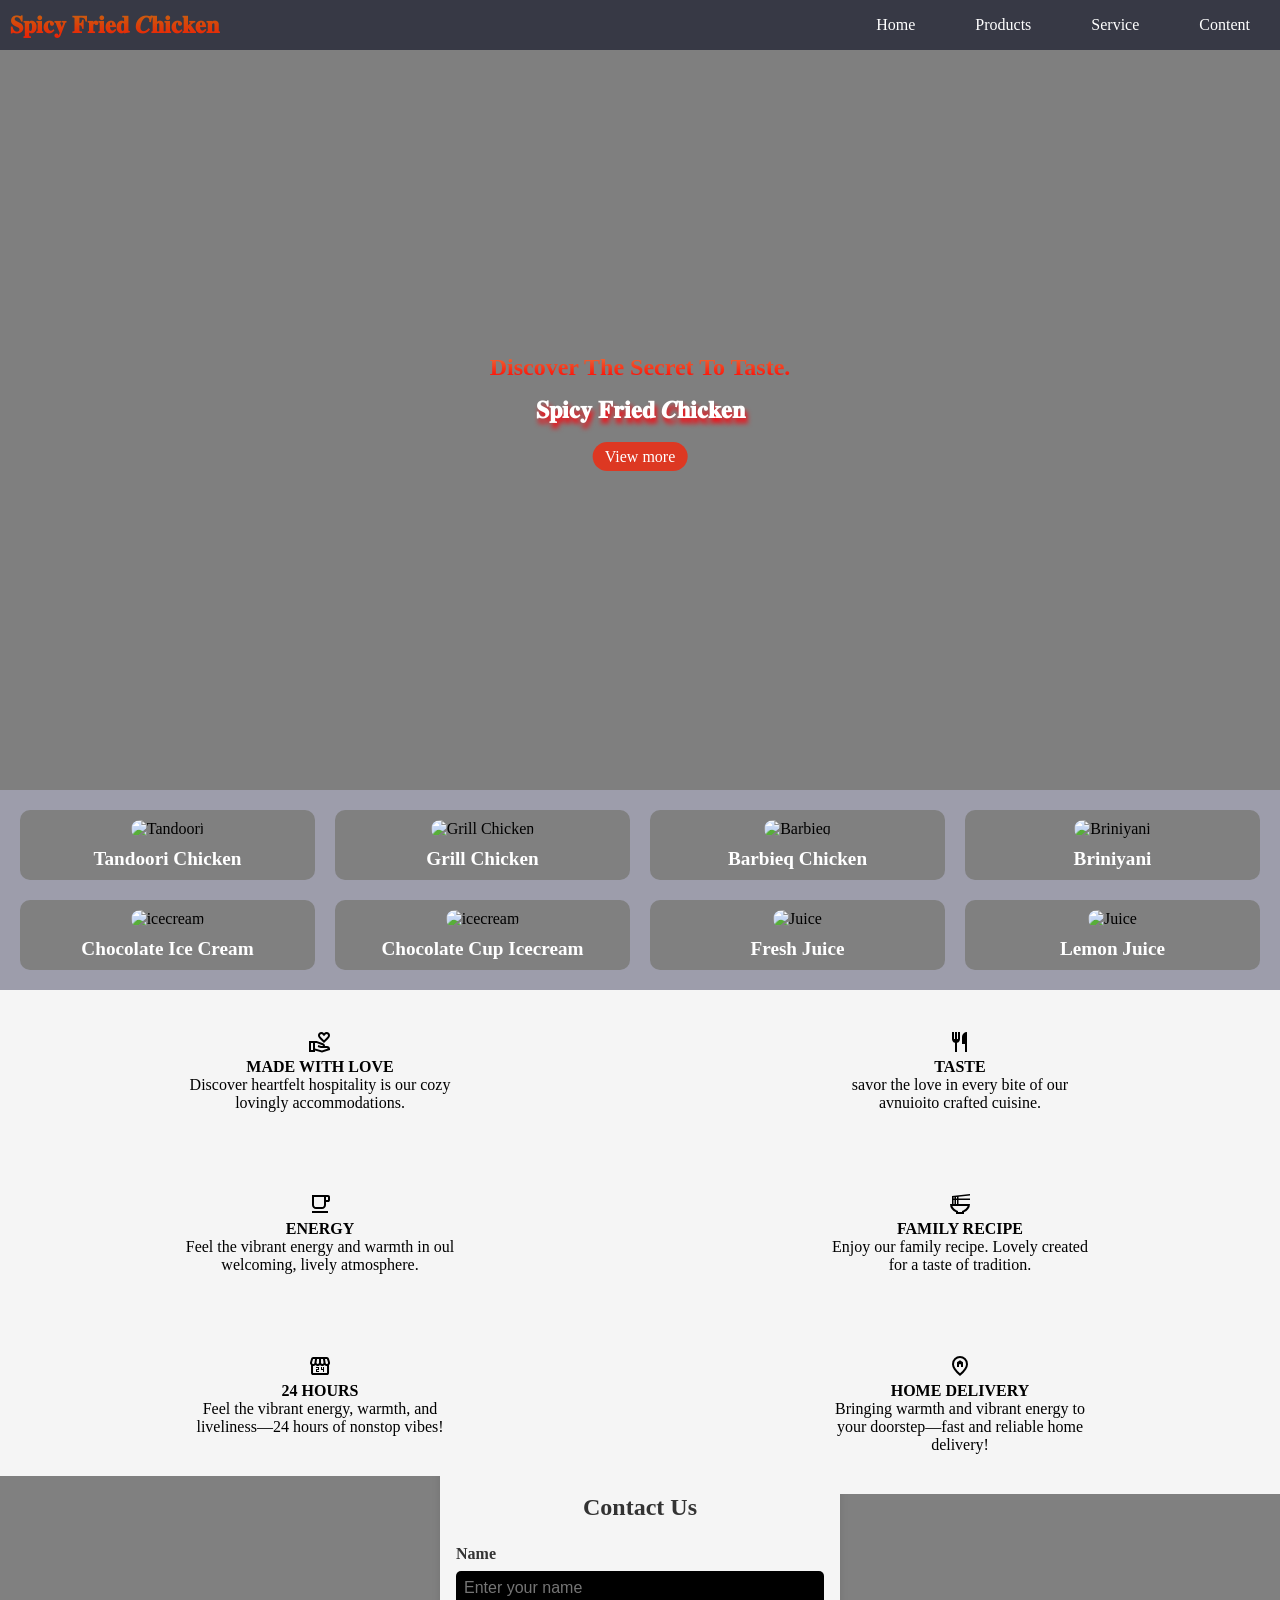
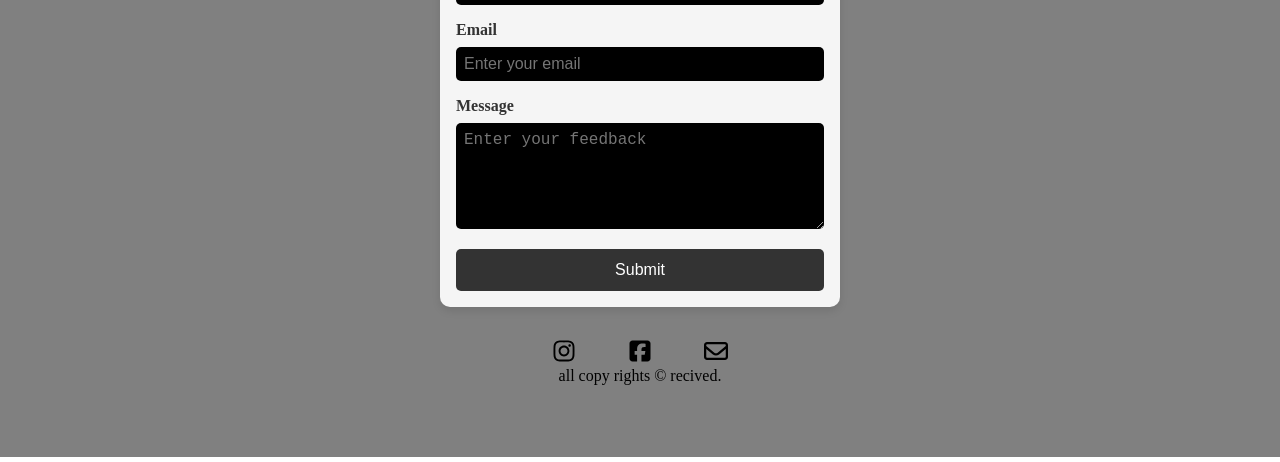
==== Source/index.html @ 83ed0a8b "Add files via upload" ====
<!DOCTYPE html>
<html lang="en">
<head>
    <meta charset="UTF-8">
    <meta name="viewport" content="width=device-width, initial-scale=1.0"/>
    <title>𝑺𝑭𝑪 | 𝐒𝐩𝐢𝐜𝐲 𝐅𝐫𝐢𝐞𝐝 𝑪𝐡𝐢𝐜𝐤𝐞𝐧</title>
    <link rel="stylesheet" href="style.css">
    <link rel="icon" href="img/sfc.png" type="image/png" sizes="512×512">
    <script src="https://cdn.emailjs.com/dist/email.min.js"></script>
    
</head>
<body>
    <header>
        <nav>
            <ul class="menu-bar">
                <li onclick="closemenu()"><a href="#"><svg xmlns="http://www.w3.org/2000/svg" height="26px" viewBox="0 -960 960 960" width="26px" fill="undefined"><path d="m256-200-56-56 224-224-224-224 56-56 224 224 224-224 56 56-224 224 224 224-56 56-224-224-224 224Z"/></svg></a></li>
                <li><a href="#home">Home</a></li>
                <li><a href="#product">Products</a></li>
                <li><a href="#feature">Service</a></li>
                <li><a href="#contact">Content</a></li>
                
            </ul>
            <ul>
                <li><h1 href="#">𝐒𝐩𝐢𝐜𝐲 𝐅𝐫𝐢𝐞𝐝 𝑪𝐡𝐢𝐜𝐤𝐞𝐧</h1></li>
                <li class="hideonmobile"><a href="#home">Home</a></li>
                <li class="hideonmobile"><a href="#product">Products</a></li>
                <li class="hideonmobile"><a href="#feature">Service</a></li>
                <li class="hideonmobile"><a href="#contact">Content</a></li>
                <li class="hideonpc" onclick="openmenu()"><a href="#"><svg xmlns="http://www.w3.org/2000/svg" height="24px" viewBox="0 -960 960 960" width="24px" fill="#ffffff"><path d="M120-240v-80h720v80H120Zm0-200v-80h720v80H120Zm0-200v-80h720v80H120Z"/></svg></a></li>
            </ul>          
        </nav>
    </header>
    
    
    <!-- home -->
    
    <section class="home" id="home">
        <div class="banner">
            <h2>Discover The Secret To Taste.</h2>
            <h1>𝐒𝐩𝐢𝐜𝐲 𝐅𝐫𝐢𝐞𝐝 𝑪𝐡𝐢𝐜𝐤𝐞𝐧</h1>
            <a href="#">View more</a>
        </div>
        
    </section>
    
    <!-- product -->
    
    <section class="product" id="product">
        <div class="productitem">
            <img src="src/tandoori.png" alt="Tandoori">
            <h2>Tandoori Chicken</h2>
        </div>
        <div class="productitem">
            <img src="src/grillchicken.png" alt="Grill Chicken">
            <h2>Grill Chicken</h2>
        </div>
        <div class="productitem">
            <img src="src/Barbieq.png" alt="Barbieq">
            <h2>Barbieq Chicken</h2>
        </div>
        <div class="productitem">
            <img src="src/briniyani.jpg" alt="Briniyani">
            <h2>Briniyani</h2>
        </div>
        <div class="productitem">
            <img src="src/ icecream1.jpg" alt="icecream">
            <h2>Chocolate Ice Cream</h2>
        </div>
        <div class="productitem">
            <img src="src/icecream2.jpg" alt="icecream">
            <h2>Chocolate Cup Icecream</h2>
        </div>
        <div class="productitem">
            <img src="src/juice1.jpg" alt="Juice">
            <h2>Fresh Juice</h2>
        </div>
        <div class="productitem">
            <img src="src/juice2.jpg" alt="Juice">
            <h2>Lemon Juice</h2>
        </div>
        
    </section>
    
    <!-- serives -->
    
    <section class="features" id="feature">
        <div class="feature">
            <span class="featureicon"><svg xmlns="http://www.w3.org/2000/svg" height="24px" viewBox="0 -960 960 960" width="24px" fill="black"><path d="M640-440 474-602q-31-30-52.5-66.5T400-748q0-55 38.5-93.5T532-880q32 0 60 13.5t48 36.5q20-23 48-36.5t60-13.5q55 0 93.5 38.5T880-748q0 43-21 79.5T807-602L640-440Zm0-112 109-107q19-19 35-40.5t16-48.5q0-22-15-37t-37-15q-14 0-26.5 5.5T700-778l-60 72-60-72q-9-11-21.5-16.5T532-800q-22 0-37 15t-15 37q0 27 16 48.5t35 40.5l109 107ZM280-220l278 76 238-74q-5-9-14.5-15.5T760-240H558q-27 0-43-2t-33-8l-93-31 22-78 81 27q17 5 40 8t68 4q0-11-6.5-21T578-354l-234-86h-64v220ZM40-80v-440h304q7 0 14 1.5t13 3.5l235 87q33 12 53.5 42t20.5 66h80q50 0 85 33t35 87v40L560-60l-280-78v58H40Zm80-80h80v-280h-80v280Zm520-546Z"/></svg></span>
            <h4 class="feature-title">MADE WITH LOVE</h4>
            <p class="feature-text">Discover heartfelt hospitality is our cozy lovingly accommodations.</p>
        </div>
        <div class="feature">
            <span class="featureicon"><svg xmlns="http://www.w3.org/2000/svg" height="24px" viewBox="0 -960 960 960" width="24px" fill="black"><path d="M280-80v-366q-51-14-85.5-56T160-600v-280h80v280h40v-280h80v280h40v-280h80v280q0 56-34.5 98T360-446v366h-80Zm400 0v-320H560v-280q0-83 58.5-141.5T760-880v800h-80Z"/></svg>
</span>
            <h4 class="feature-title">TASTE</h4>
            <p class="feature-text">savor the love in every bite of our avnuioito crafted cuisine.</p>
        </div>
        <div class="feature">
            <span class="featureicon"><svg xmlns="http://www.w3.org/2000/svg" height="24px" viewBox="0 -960 960 960" width="24px" fill="black"><path d="M160-120v-80h640v80H160Zm160-160q-66 0-113-47t-47-113v-400h640q33 0 56.5 23.5T880-760v120q0 33-23.5 56.5T800-560h-80v120q0 66-47 113t-113 47H320Zm0-80h240q33 0 56.5-23.5T640-440v-320H240v320q0 33 23.5 56.5T320-360Zm400-280h80v-120h-80v120ZM320-360h-80 400-320Z"/></svg>
            </span>
            <h4 class="feature-title">ENERGY</h4>
            <p class="feature-text">Feel the vibrant energy and warmth in oul
welcoming, lively atmosphere.</p>
        </div>
        <div class="feature">
            <span class="featureicon"><svg xmlns="http://www.w3.org/2000/svg" height="24px" viewBox="0 -960 960 960" width="24px" fill="black"><path d="M400-160h160v-44l50-20q65-26 110.5-72.5T786-400H174q20 57 65 103.5T350-224l50 20v44Zm-80 80v-70q-107-42-173.5-130T80-480h80v-320l720-80v60l-460 52v68h460v60H420v160h460q0 112-66.5 200T640-150v70H320Zm0-620h40v-62l-40 5v57Zm-100 0h40v-50l-40 4v46Zm100 220h40v-160h-40v160Zm-100 0h40v-160h-40v160Zm260 80Z"/></svg>
</span>
            <h4 class="feature-title">FAMILY RECIPE</h4>
            <p class="feature-text">Enjoy our family recipe. Lovely created for a taste of tradition.</p>
        </div>
        <div class="feature">
            <span class="featureicon"><svg xmlns="http://www.w3.org/2000/svg" height="24px" viewBox="0 -960 960 960" width="24px" fill="black"><path d="M321-240h120v-40h-80v-40h80v-120H321v40h80v40h-80v120Zm280 0h40v-200h-40v80h-40v-80h-40v120h80v80Zm240-278v318q0 33-23.5 56.5T761-120H201q-33 0-56.5-23.5T121-200v-318q-23-21-35.5-54t-.5-72l42-136q8-26 28.5-43t47.5-17h556q27 0 47 16.5t29 43.5l42 136q12 39-.5 71T841-518Zm-272-42q27 0 41-18.5t11-41.5l-22-140h-78v148q0 21 14 36.5t34 15.5Zm-180 0q23 0 37.5-15.5T441-612v-148h-78l-22 140q-4 24 10.5 42t37.5 18Zm-178 0q18 0 31.5-13t16.5-33l22-154h-78l-40 134q-6 20 6.5 43t41.5 23Zm540 0q29 0 42-23t6-43l-42-134h-76l22 154q3 20 16.5 33t31.5 13ZM201-200h560v-282q-5 2-6.5 2H751q-27 0-47.5-9T663-518q-18 18-41 28t-49 10q-27 0-50.5-10T481-518q-17 18-39.5 28T393-480q-29 0-52.5-10T299-518q-21 21-41.5 29.5T211-480h-4.5q-2.5 0-5.5-2v282Zm560 0H201h560Z"/></svg>
            </span>
            <h4 class="feature-title">24 HOURS</h4>
            <p class="feature-text">Feel the vibrant energy, warmth, and liveliness—24 hours of nonstop vibes!</p>
        </div>        
        <div class="feature clearfix">
            <span class="featureicon"><svg xmlns="http://www.w3.org/2000/svg" height="24px" viewBox="0 -960 960 960" width="24px" fill="black"><path d="M360-440h80v-110h80v110h80v-190l-120-80-120 80v190Zm120 254q122-112 181-203.5T720-552q0-109-69.5-178.5T480-800q-101 0-170.5 69.5T240-552q0 71 59 162.5T480-186Zm0 106Q319-217 239.5-334.5T160-552q0-150 96.5-239T480-880q127 0 223.5 89T800-552q0 100-79.5 217.5T480-80Zm0-480Z"/></svg></span>
            <h4 class="feature-title">HOME DELIVERY</h4>
            <p class="feature-text">Bringing warmth and vibrant energy to your doorstep—fast and reliable home delivery!</p>
        </div>         
    </section>
    
    <!-- content -->
    
    <section class="contact" id="contact">
        <form id="feedback-form">
            <h3>Contact Us</h3>
            <div class="form-group">
                <label for="name">Name</label>
                <input type="text" name="name" id="name" required placeholder="Enter your name">
            </div>
            <div class="form-group">
                <label for="email">Email</label>
                <input type="email" name="email" id="email" required placeholder="Enter your email">
            </div>
            <div class="form-group">
                <label for="message">Message</label>
                <textarea name="message" id="message" rows="5" required placeholder="Enter your feedback"></textarea>
            </div>
            <button type="submit">Submit</button>
        </form>
        
        <div class="link">
            <span><svg xmlns="http://www.w3.org/2000/svg" height="24px"
  width="24px" viewBox="0 0 448 512"><!--!Font Awesome Free 6.7.2 by @fontawesome - https://fontawesome.com License - https://fontawesome.com/license/free Copyright 2025 Fonticons, Inc.--><path d="M224.1 141c-63.6 0-114.9 51.3-114.9 114.9s51.3 114.9 114.9 114.9S339 319.5 339 255.9 287.7 141 224.1 141zm0 189.6c-41.1 0-74.7-33.5-74.7-74.7s33.5-74.7 74.7-74.7 74.7 33.5 74.7 74.7-33.6 74.7-74.7 74.7zm146.4-194.3c0 14.9-12 26.8-26.8 26.8-14.9 0-26.8-12-26.8-26.8s12-26.8 26.8-26.8 26.8 12 26.8 26.8zm76.1 27.2c-1.7-35.9-9.9-67.7-36.2-93.9-26.2-26.2-58-34.4-93.9-36.2-37-2.1-147.9-2.1-184.9 0-35.8 1.7-67.6 9.9-93.9 36.1s-34.4 58-36.2 93.9c-2.1 37-2.1 147.9 0 184.9 1.7 35.9 9.9 67.7 36.2 93.9s58 34.4 93.9 36.2c37 2.1 147.9 2.1 184.9 0 35.9-1.7 67.7-9.9 93.9-36.2 26.2-26.2 34.4-58 36.2-93.9 2.1-37 2.1-147.8 0-184.8zM398.8 388c-7.8 19.6-22.9 34.7-42.6 42.6-29.5 11.7-99.5 9-132.1 9s-102.7 2.6-132.1-9c-19.6-7.8-34.7-22.9-42.6-42.6-11.7-29.5-9-99.5-9-132.1s-2.6-102.7 9-132.1c7.8-19.6 22.9-34.7 42.6-42.6 29.5-11.7 99.5-9 132.1-9s102.7-2.6 132.1 9c19.6 7.8 34.7 22.9 42.6 42.6 11.7 29.5 9 99.5 9 132.1s2.7 102.7-9 132.1z"/></svg></span>
            <span><svg xmlns="http://www.w3.org/2000/svg" height="24px"
  width="24px" viewBox="0 0 448 512"><path d="M64 32C28.7 32 0 60.7 0 96V416c0 35.3 28.7 64 64 64h98.2V334.2H109.4V256h52.8V222.3c0-87.1 39.4-127.5 125-127.5c16.2 0 44.2 3.2 55.7 6.4V172c-6-.6-16.5-1-29.6-1c-42 0-58.2 15.9-58.2 57.2V256h83.6l-14.4 78.2H255V480H384c35.3 0 64-28.7 64-64V96c0-35.3-28.7-64-64-64H64z"/></svg></span>
            <span><svg xmlns="http://www.w3.org/2000/svg" height="24px"
  width="24px" viewBox="0 0 512 512"><path d="M64 112c-8.8 0-16 7.2-16 16l0 22.1L220.5 291.7c20.7 17 50.4 17 71.1 0L464 150.1l0-22.1c0-8.8-7.2-16-16-16L64 112zM48 212.2L48 384c0 8.8 7.2 16 16 16l384 0c8.8 0 16-7.2 16-16l0-171.8L322 328.8c-38.4 31.5-93.7 31.5-132 0L48 212.2zM0 128C0 92.7 28.7 64 64 64l384 0c35.3 0 64 28.7 64 64l0 256c0 35.3-28.7 64-64 64L64 448c-35.3 0-64-28.7-64-64L0 128z"/></svg></span>
            <p>all copy rights © recived.</p>
        </div>
        
    </section>


<script>
    function openmenu() {
        const sidebar=document.querySelector(".menu-bar");
        sidebar.style.display="flex"
    }
    function closemenu() {
        const sidebar=document.querySelector(".menu-bar");
        sidebar.style.display="none"
    }
    
      (function () {
      emailjs.init("lGupGc7frC_BOYWm8"); // Replace with your EmailJS public key
    })();

    // Handle form submission
    document.getElementById("feedback-form").addEventListener("submit", function (event) {
      event.preventDefault(); // Prevent default form submission

      emailjs.sendForm("<!DOCTYPE html> <html la", "template_qghx6a3", this)
        .then(function () {
          alert("Feedback sent successfully!");
          document.getElementById("feedback-form").reset(); // Reset form after success
        }, function (error) {
          alert("Failed to send feedback. Please try again.");
          console.error(error);
        });
    });
    
</script>    
</body>
</html>
---- Source/style.css ----
*{
    margin: 0px;
    padding: 0px;
    box-sizing: border-box;
}
html{
    scroll-behavior: smooth;
}
body{
    min-height: 100vh;
    background:linear-gradient(rgba(0,0,0,0.5),rgba(0,0,0,0.5)), url("src/bgimage.png") fixed;
    background-repeat: no-repeat;
    background-position: center;
    background-size: cover;
}
nav{
    background-color: transparent;
    background: #15192aac;
    box-shadow: 3px,3px,5px rgba(0,0,0,0.1);
    z-index: 1000;
}
nav ul{
    width: 100%;
    list-style-type: none;
    display: flex;
    justify-content: flex-end;
    align-items: center;
}
nav li{
    height: 50px;
}
nav a{
    height: 100%;
    padding: 0px 30px;
    text-decoration: none;
    display: flex;
    align-items: center;
    color: white;
    border-radius: 6px;
}
nav a:hover{
    background: #454d5ca2;
    font-size: 20px;
}
nav li:first-child{
    margin-right: auto;
    padding: 0px 10px;
    display: flex;
    align-items: center;
    font-weight: 700px; 
    color: transparent;
    background: linear-gradient(180deg, #eaa300b3,red);
    background-clip: text;
}
.menu-bar{
    position: fixed;
    top: 0;
    right: 0;
    height: 100vh;
    width: 250px;
    background: white;
    background: rgb(255,255,255,0.2);
    backdrop-filter: blur(10px);
    display: none;
    flex-direction: column;
    align-items: flex-start;
    justify-content: flex-start;
    z-index: 999;
}
.menu-bar li{
    width: 100%;
}

/* ********************* Home***********************/
.home {
    height: 80vh;
    position: relative;
}
.banner{
    text-align: center;
    position: absolute;
    top: 50%;
    left: 50%;
    transform: translate(-50%, -50%);
}
.banner h2{
    font-weight: 700px;
    color: transparent;
    background: linear-gradient(180deg, #eb743b,red);
    background-clip: text;
}
.banner h1{
    color: #ffffff;
    text-shadow: 2px 5px 5px #ff000a;
    margin-top: 1rem;
    margin-bottom: 1.5rem;
}
.banner a{
    color: white;
    text-decoration: none;
    padding: 0.375rem 0.75rem;
    background: #ff1f00bb;
    border-radius: 1000px;
}
.banner a:hover{
    outline: 0.123rem solid #ff1f00bb;
    outline-offset: 0.20rem;
}

/* *************** product *******************/



.product{
    display: flex;
    flex-wrap: wrap;
    gap: 20px;
    padding: 20px;
    margin-top: 20px;
    background: #9d9dab;
    backdrop-filter: blur(10px); 
}

.productitem {
    flex: 1 1 calc(25% - 20px);
    box-sizing: border-box;
    text-align: center;
    background: gray;
    border-radius: 10px;
    padding: 10px;
    transition: 2s;
}
.productitem h2:hover{
    color: #ff1515ea;
}
.productitem img {
    width: 100%;
    height: auto; 
    max-width: 200px;
    max-height: 200px;
    border-radius: 10px; 
}
.productitem h2 {
    margin-top: 10px;
    font-size: 1.2em; 
    color: white;
}
/* ************************ service *******************/
.features{
    background: whitesmoke;
    cursor: pointer;
}
.feature{
      padding: 2.5rem;
      text-align: center;
      transform: 1s linear;
      background: whitesmoke;
}
.featureicon svg{
    transition: 0.2s ease-in;   
}
.feature-title{
    text-transform: uppercase;
}
.feature-text{
    max-width: 17rem;
    margin: 0 auto;
}
.feature:hover{
    background: white;
    box-shadow: 0 4px #d81b00e7;
    border-bottom: 0 4px solid #d81b00e7;
}
.feature:hover .feature-title{
    color: #ff352a; 
}
.feature:hover .featureicon svg{
    fill:#ff352a;
    transform: translateY(-5px);
}

/* ********************* contact ******************** */
.contact {
    background: gray;
    padding: 2.5rem 0;
}
#feedback-form {
    max-width: 400px;
    margin: auto;
    padding: 1rem;
    background: whitesmoke;
    border-radius: 10px;
    box-shadow: 0 4px 8px rgba(0, 0, 0, 0.1);
}
#feedback-form h3 {
    text-align: center;
    margin-bottom: 1.5rem;
    font-size: 1.5rem;
    color: #333;
}
.form-group {
    margin-bottom: 1rem;
}
.form-group label {
    display: block;
    margin-bottom: 0.5rem;
    font-weight: bold;
    color: #333;
}
.form-group input,
.form-group textarea {
    width: 100%;
    padding: 0.5rem;
    background: black;
    border: none;
    border-radius: 5px;
    font-size: 1rem;
    color: white;
}
.form-group textarea {
    resize: vertical;
}
button[type="submit"] {
    display: block;
    width: 100%;
    padding: 0.75rem;
    background: #333;
    color: #fff;
    border: none;
    border-radius: 5px;
    font-size: 1rem;
    cursor: pointer;
    transition: background 0.3s ease;
}
.link{
    padding: 2rem;
    text-align: center;
} 
.link span{ 
    padding: 0 1.5rem; 
    transition: 0.4s ease-in;
}
.link span:hover{
    fill:#ff352a;
    transform: translateY(-5px);
}
/* ****************** media queary ****************** */
@media screen and (min-width:400px){
    .feature{
        width: 50%;
        float: left;
    }
    
}
@media(max-width:800px){
    .hideonmobile{
        display: none;
    }
}
@media(min-width:800px){
    .hideonpc{
        display: none;
    }
}
.clearfix::after,
.clearfix::before {
    content:"";
    clear: both;
    display: table;
}
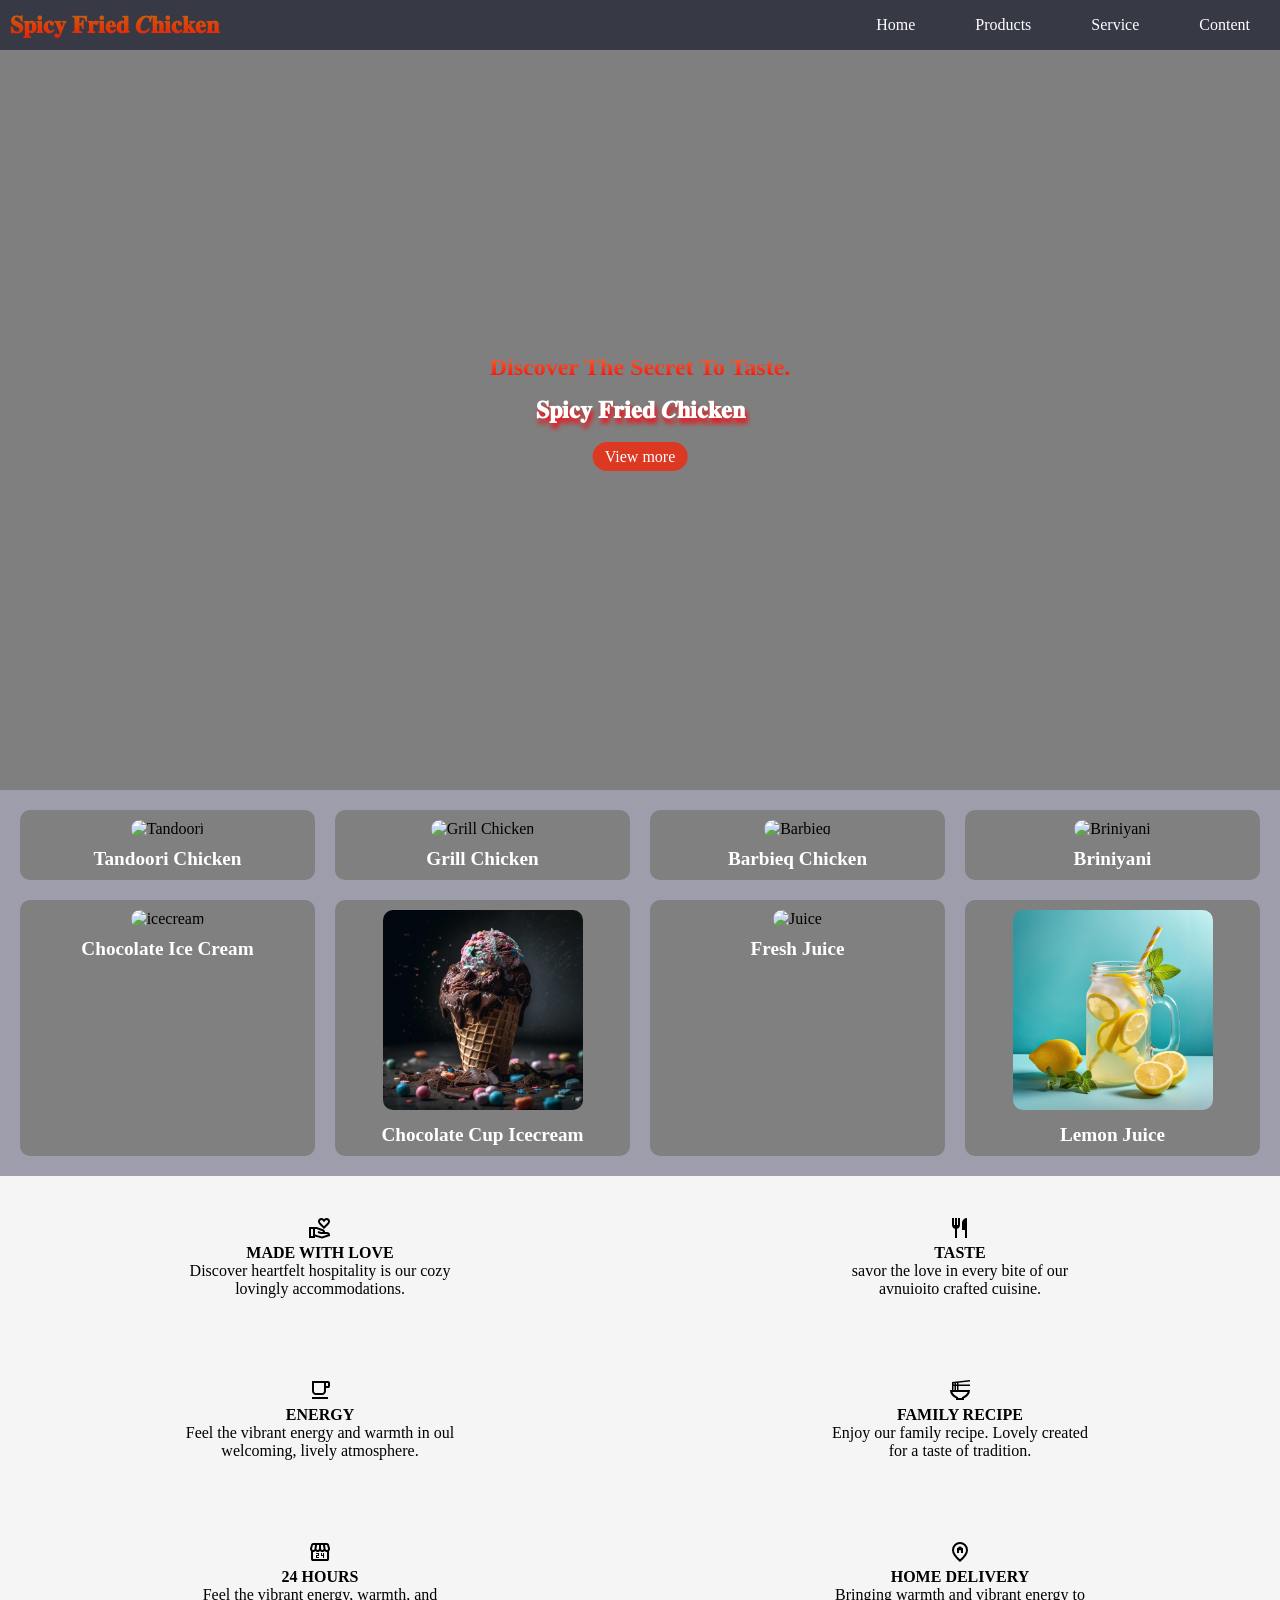
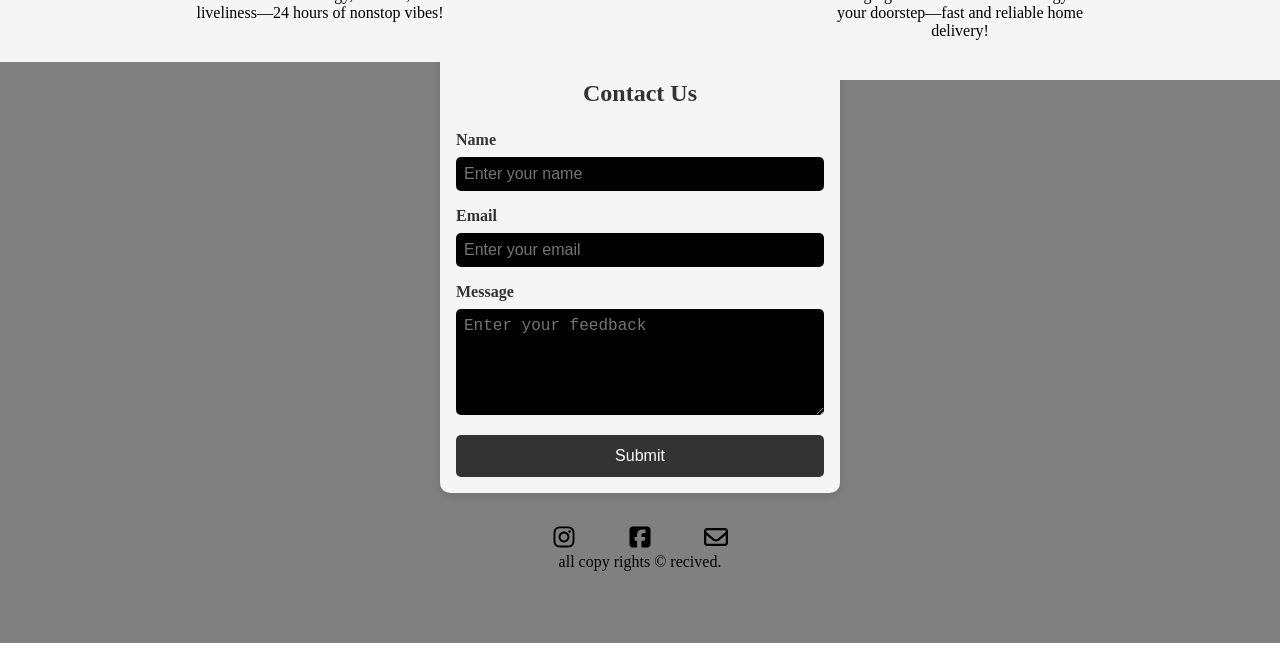
==== commit 7979fe25: "Update index.html" ====
--- a/Source/index.html
+++ b/Source/index.html
@@ -5,7 +5,7 @@
     <meta name="viewport" content="width=device-width, initial-scale=1.0"/>
     <title>𝑺𝑭𝑪 | 𝐒𝐩𝐢𝐜𝐲 𝐅𝐫𝐢𝐞𝐝 𝑪𝐡𝐢𝐜𝐤𝐞𝐧</title>
     <link rel="stylesheet" href="style.css">
-    <link rel="icon" href="img/sfc.png" type="image/png" sizes="512×512">
+    <link rel="icon" href="img/trashed-1741274848-sfc.png" type="image/png" sizes="512×512">
     <script src="https://cdn.emailjs.com/dist/email.min.js"></script>
     
 </head>
@@ -14,10 +14,10 @@
         <nav>
             <ul class="menu-bar">
                 <li onclick="closemenu()"><a href="#"><svg xmlns="http://www.w3.org/2000/svg" height="26px" viewBox="0 -960 960 960" width="26px" fill="undefined"><path d="m256-200-56-56 224-224-224-224 56-56 224 224 224-224 56 56-224 224 224 224-56 56-224-224-224 224Z"/></svg></a></li>
-                <li><a href="#home">Home</a></li>
-                <li><a href="#product">Products</a></li>
-                <li><a href="#feature">Service</a></li>
-                <li><a href="#contact">Content</a></li>
+                <li><a href="#home" onclick="closemenu()">Home</a></li>
+                <li><a href="#product" onclick="closemenu()">Products</a></li>
+                <li><a href="#feature" onclick="closemenu()">Service</a></li>
+                <li><a href="#contact" onclick="closemenu()">Content</a></li>
                 
             </ul>
             <ul>
@@ -47,35 +47,35 @@
     
     <section class="product" id="product">
         <div class="productitem">
-            <img src="src/tandoori.png" alt="Tandoori">
+            <img src="trashed-1741274848-tandoori.png" alt="Tandoori">
             <h2>Tandoori Chicken</h2>
         </div>
         <div class="productitem">
-            <img src="src/grillchicken.png" alt="Grill Chicken">
+            <img src="trashed-1741274848-grillchicken.png" alt="Grill Chicken">
             <h2>Grill Chicken</h2>
         </div>
         <div class="productitem">
-            <img src="src/Barbieq.png" alt="Barbieq">
+            <img src="trashed-1741274848-Barbieq.png" alt="Barbieq">
             <h2>Barbieq Chicken</h2>
         </div>
         <div class="productitem">
-            <img src="src/briniyani.jpg" alt="Briniyani">
+            <img src="trashed-1741274848-briniyani.jpg" alt="Briniyani">
             <h2>Briniyani</h2>
         </div>
         <div class="productitem">
-            <img src="src/ icecream1.jpg" alt="icecream">
+            <img src="trashed-1741274848- icecream1.jpg" alt="icecream">
             <h2>Chocolate Ice Cream</h2>
         </div>
         <div class="productitem">
-            <img src="src/icecream2.jpg" alt="icecream">
+            <img src=".trashed-1741274848-icecream2.jpg" alt="icecream">
             <h2>Chocolate Cup Icecream</h2>
         </div>
         <div class="productitem">
-            <img src="src/juice1.jpg" alt="Juice">
+            <img src="trashed-1741274848-juice1.jpg" alt="Juice">
             <h2>Fresh Juice</h2>
         </div>
         <div class="productitem">
-            <img src="src/juice2.jpg" alt="Juice">
+            <img src=".trashed-1741274848-juice2.jpg" alt="Juice">
             <h2>Lemon Juice</h2>
         </div>
         
@@ -184,4 +184,4 @@
     
 </script>    
 </body>
-</html>+</html>
--- a/Source/style.css
+++ b/Source/style.css
@@ -8,7 +8,7 @@
 }
 body{
     min-height: 100vh;
-    background:linear-gradient(rgba(0,0,0,0.5),rgba(0,0,0,0.5)), url("src/bgimage.png") fixed;
+    background:linear-gradient(rgba(0,0,0,0.5),rgba(0,0,0,0.5)), url("src/trashed-1741274848-bgimage.png") fixed;
     background-repeat: no-repeat;
     background-position: center;
     background-size: cover;
@@ -267,4 +267,4 @@
     content:"";
     clear: both;
     display: table;
-}+}
